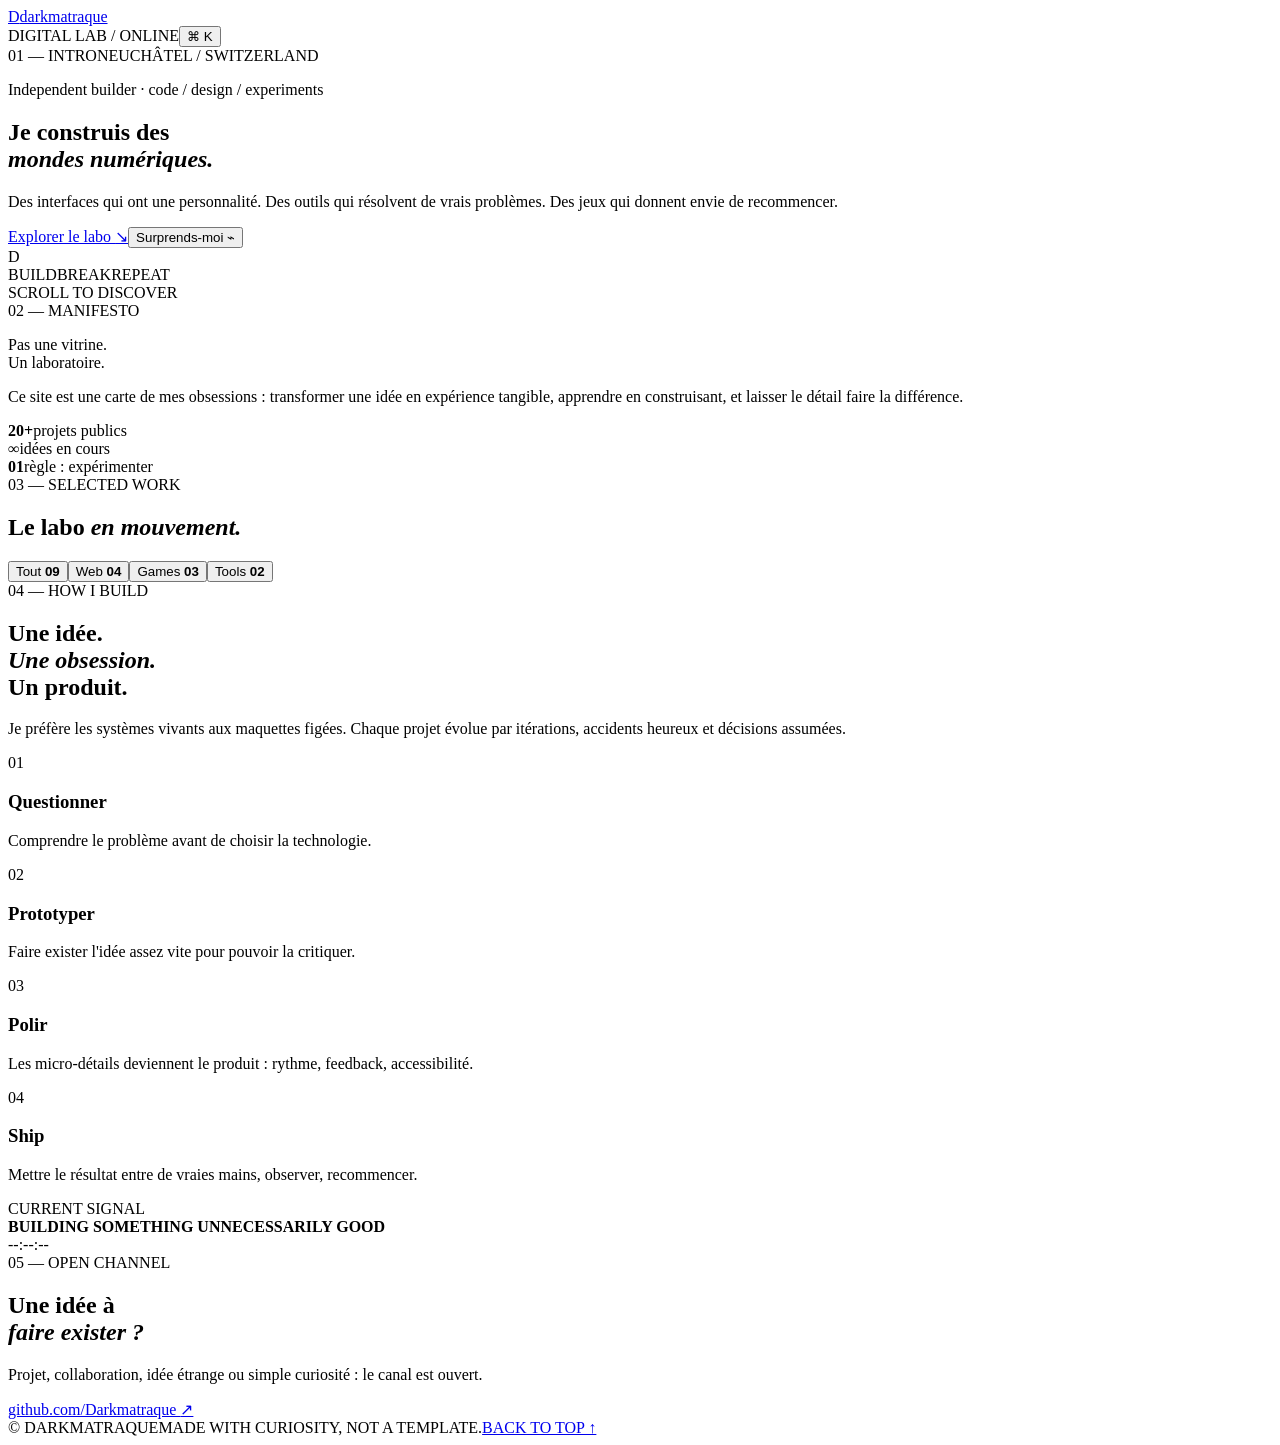
==== index.html @ c19b6dda "build: create digital lab homepage" ====
<!doctype html>
<html lang="fr">
<head>
<meta charset="utf-8"><meta name="viewport" content="width=device-width,initial-scale=1">
<meta name="theme-color" content="#0a0a0b"><meta name="description" content="Le laboratoire numérique de Darkmatraque — interfaces, jeux, outils et expériences web.">
<meta property="og:title" content="Darkmatraque — Digital Lab"><meta property="og:description" content="Un laboratoire numérique fait de code, d'idées et d'expériences.">
<title>Darkmatraque — Digital Lab</title>
<link rel="icon" href="data:image/svg+xml,%3Csvg xmlns='http://www.w3.org/2000/svg' viewBox='0 0 100 100'%3E%3Crect width='100' height='100' rx='24' fill='%230a0a0b'/%3E%3Cpath d='M22 26h31c17 0 25 9 25 24s-8 24-25 24H22V26Zm18 14v20h11c7 0 11-3 11-10s-4-10-11-10H40Z' fill='%23f3f0e8'/%3E%3C/svg%3E">
<link rel="preconnect" href="https://fonts.googleapis.com"><link rel="preconnect" href="https://fonts.gstatic.com" crossorigin>
<link href="https://fonts.googleapis.com/css2?family=DM+Mono:wght@400;500&family=Manrope:wght@400;500;600;700;800&family=Playfair+Display:ital,wght@0,600;1,600&display=swap" rel="stylesheet">
<link rel="stylesheet" href="styles.css">
</head>
<body>
<div class="noise" aria-hidden="true"></div><div class="cursor" aria-hidden="true"></div><div class="cursor-dot" aria-hidden="true"></div>
<header class="topbar"><a class="brand" href="#top"><span class="brand-mark">D</span><span>darkmatraque</span></a><div class="topbar-right"><span class="live"><i></i> DIGITAL LAB / ONLINE</span><button class="icon-btn" id="commandBtn" aria-label="Ouvrir la palette de commandes">⌘ K</button></div></header>
<main id="top">
<section class="hero section-shell"><div class="hero-meta"><span>01 — INTRO</span><span>NEUCHÂTEL / SWITZERLAND</span></div><div class="hero-grid"><div><p class="eyebrow">Independent builder · code / design / experiments</p><h1>Je construis des<br><em>mondes numériques.</em></h1><p class="hero-copy">Des interfaces qui ont une personnalité. Des outils qui résolvent de vrais problèmes. Des jeux qui donnent envie de recommencer.</p><div class="hero-actions"><a class="btn btn-primary" href="#work">Explorer le labo <span>↘</span></a><button class="text-btn" id="randomBtn">Surprends-moi <span>⌁</span></button></div></div><div class="hero-art" aria-hidden="true"><div class="orbit orbit-a"></div><div class="orbit orbit-b"></div><div class="orbit orbit-c"></div><div class="core"><span>D</span></div><span class="art-label label-a">BUILD</span><span class="art-label label-b">BREAK</span><span class="art-label label-c">REPEAT</span></div></div><div class="scroll-cue"><span></span> SCROLL TO DISCOVER</div></section>
<section class="manifesto section-shell"><div class="section-index">02 — MANIFESTO</div><div class="manifesto-grid"><p class="manifesto-big">Pas une vitrine.<br><span>Un laboratoire.</span></p><div class="manifesto-side"><p>Ce site est une carte de mes obsessions : transformer une idée en expérience tangible, apprendre en construisant, et laisser le détail faire la différence.</p><div class="stat-row"><div><strong>20+</strong><span>projets publics</span></div><div><strong>∞</strong><span>idées en cours</span></div><div><strong>01</strong><span>règle : expérimenter</span></div></div></div></div></section>
<section class="work section-shell" id="work"><div class="section-head"><div><span class="section-index">03 — SELECTED WORK</span><h2>Le labo <i>en mouvement.</i></h2></div><div class="filters" role="tablist" aria-label="Filtrer les projets"><button class="filter active" data-filter="all">Tout <b>09</b></button><button class="filter" data-filter="web">Web <b>04</b></button><button class="filter" data-filter="game">Games <b>03</b></button><button class="filter" data-filter="tool">Tools <b>02</b></button></div></div><div class="project-grid" id="projectGrid"></div></section>
<section class="process section-shell"><div class="section-index">04 — HOW I BUILD</div><div class="process-grid"><div class="process-intro"><h2>Une idée.<br><em>Une obsession.</em><br>Un produit.</h2><p>Je préfère les systèmes vivants aux maquettes figées. Chaque projet évolue par itérations, accidents heureux et décisions assumées.</p></div><div class="steps"><article class="step"><span>01</span><h3>Questionner</h3><p>Comprendre le problème avant de choisir la technologie.</p></article><article class="step"><span>02</span><h3>Prototyper</h3><p>Faire exister l'idée assez vite pour pouvoir la critiquer.</p></article><article class="step"><span>03</span><h3>Polir</h3><p>Les micro-détails deviennent le produit : rythme, feedback, accessibilité.</p></article><article class="step"><span>04</span><h3>Ship</h3><p>Mettre le résultat entre de vraies mains, observer, recommencer.</p></article></div></div></section>
<section class="signal section-shell"><div class="signal-card"><span class="signal-kicker">CURRENT SIGNAL</span><div class="signal-main"><span class="signal-pulse"></span><strong id="signalText">BUILDING SOMETHING UNNECESSARILY GOOD</strong></div><span class="signal-time" id="localTime">--:--:--</span></div></section>
<section class="contact section-shell" id="contact"><div class="section-index">05 — OPEN CHANNEL</div><div class="contact-wrap"><h2>Une idée à<br><em>faire exister ?</em></h2><p>Projet, collaboration, idée étrange ou simple curiosité : le canal est ouvert.</p><a class="contact-link" href="https://github.com/Darkmatraque" target="_blank" rel="noreferrer">github.com/Darkmatraque <span>↗</span></a></div></section>
</main>
<footer class="footer section-shell"><span>© <span id="year"></span> DARKMATRAQUE</span><span>MADE WITH CURIOSITY, NOT A TEMPLATE.</span><a href="#top">BACK TO TOP ↑</a></footer>
<dialog class="project-dialog" id="projectDialog"><div class="dialog-inner"><button class="close-btn" id="closeDialog" aria-label="Fermer">×</button><div class="dialog-top"><span id="dialogCategory"></span><span id="dialogNumber"></span></div><h2 id="dialogTitle"></h2><p id="dialogDescription"></p><div class="dialog-meta" id="dialogMeta"></div><a class="btn btn-primary" id="dialogLink" href="#" target="_blank" rel="noreferrer">Ouvrir le projet ↗</a></div></dialog>
<dialog class="command-dialog" id="commandDialog"><div class="command-box"><div class="command-input"><span>⌘</span><input id="commandInput" placeholder="Que veux-tu faire ?" autocomplete="off"></div><div class="command-list"><button data-command="work"><span>01</span> Explorer les projets <kbd>G W</kbd></button><button data-command="random"><span>02</span> Ouvrir un projet au hasard <kbd>R</kbd></button><button data-command="contact"><span>03</span> Aller au contact <kbd>G C</kbd></button><button data-command="top"><span>04</span> Retourner en haut <kbd>G T</kbd></button></div><small>ESC pour fermer · les flèches pour naviguer</small></div></dialog>
<script src="app.js"></script>
</body></html>
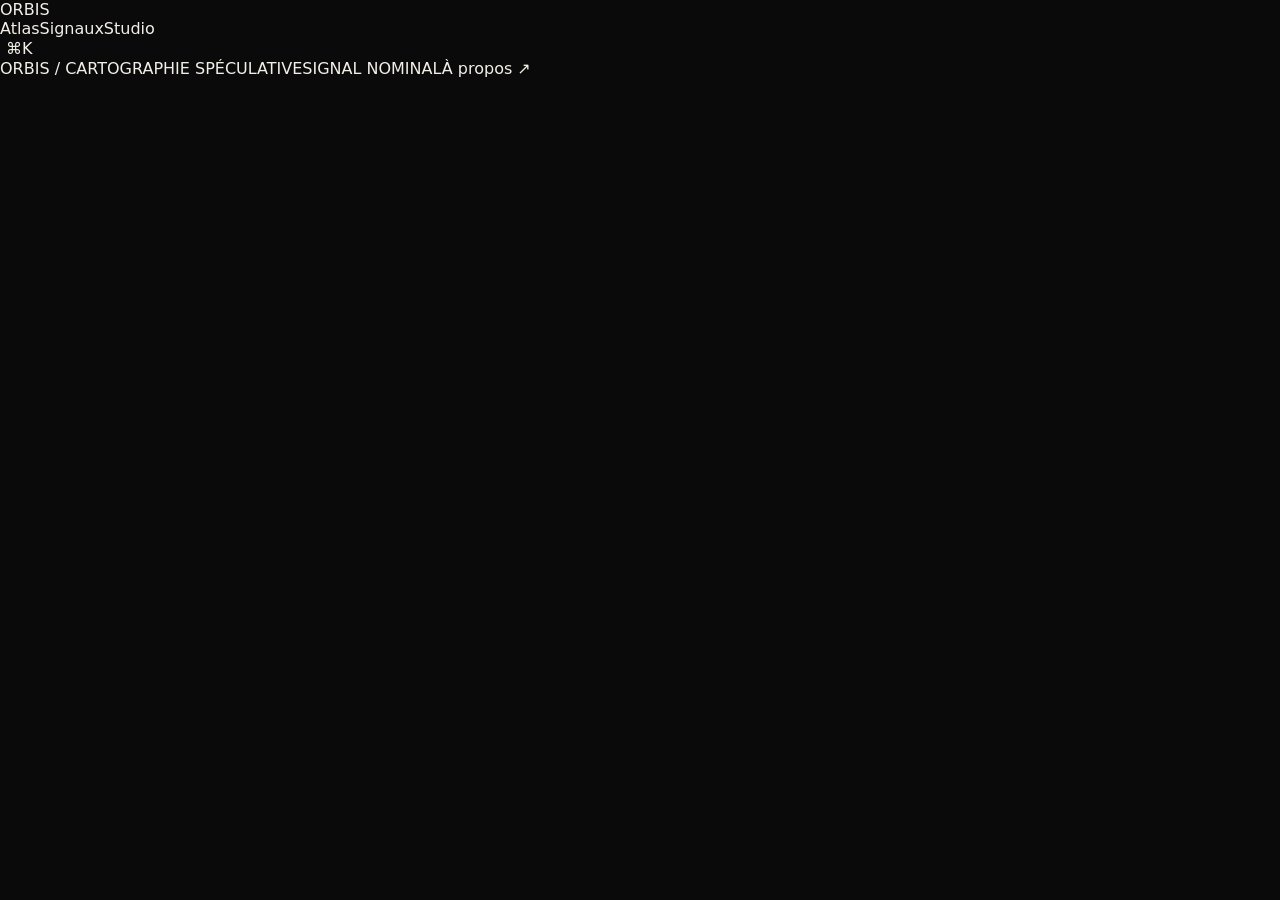
==== commit 8d83e31c: "build: start ORBIS shell" ====
--- a/index.html
+++ b/index.html
@@ -1,28 +1 @@
-<!doctype html>
-<html lang="fr">
-<head>
-<meta charset="utf-8"><meta name="viewport" content="width=device-width,initial-scale=1">
-<meta name="theme-color" content="#0a0a0b"><meta name="description" content="Le laboratoire numérique de Darkmatraque — interfaces, jeux, outils et expériences web.">
-<meta property="og:title" content="Darkmatraque — Digital Lab"><meta property="og:description" content="Un laboratoire numérique fait de code, d'idées et d'expériences.">
-<title>Darkmatraque — Digital Lab</title>
-<link rel="icon" href="data:image/svg+xml,%3Csvg xmlns='http://www.w3.org/2000/svg' viewBox='0 0 100 100'%3E%3Crect width='100' height='100' rx='24' fill='%230a0a0b'/%3E%3Cpath d='M22 26h31c17 0 25 9 25 24s-8 24-25 24H22V26Zm18 14v20h11c7 0 11-3 11-10s-4-10-11-10H40Z' fill='%23f3f0e8'/%3E%3C/svg%3E">
-<link rel="preconnect" href="https://fonts.googleapis.com"><link rel="preconnect" href="https://fonts.gstatic.com" crossorigin>
-<link href="https://fonts.googleapis.com/css2?family=DM+Mono:wght@400;500&family=Manrope:wght@400;500;600;700;800&family=Playfair+Display:ital,wght@0,600;1,600&display=swap" rel="stylesheet">
-<link rel="stylesheet" href="styles.css">
-</head>
-<body>
-<div class="noise" aria-hidden="true"></div><div class="cursor" aria-hidden="true"></div><div class="cursor-dot" aria-hidden="true"></div>
-<header class="topbar"><a class="brand" href="#top"><span class="brand-mark">D</span><span>darkmatraque</span></a><div class="topbar-right"><span class="live"><i></i> DIGITAL LAB / ONLINE</span><button class="icon-btn" id="commandBtn" aria-label="Ouvrir la palette de commandes">⌘ K</button></div></header>
-<main id="top">
-<section class="hero section-shell"><div class="hero-meta"><span>01 — INTRO</span><span>NEUCHÂTEL / SWITZERLAND</span></div><div class="hero-grid"><div><p class="eyebrow">Independent builder · code / design / experiments</p><h1>Je construis des<br><em>mondes numériques.</em></h1><p class="hero-copy">Des interfaces qui ont une personnalité. Des outils qui résolvent de vrais problèmes. Des jeux qui donnent envie de recommencer.</p><div class="hero-actions"><a class="btn btn-primary" href="#work">Explorer le labo <span>↘</span></a><button class="text-btn" id="randomBtn">Surprends-moi <span>⌁</span></button></div></div><div class="hero-art" aria-hidden="true"><div class="orbit orbit-a"></div><div class="orbit orbit-b"></div><div class="orbit orbit-c"></div><div class="core"><span>D</span></div><span class="art-label label-a">BUILD</span><span class="art-label label-b">BREAK</span><span class="art-label label-c">REPEAT</span></div></div><div class="scroll-cue"><span></span> SCROLL TO DISCOVER</div></section>
-<section class="manifesto section-shell"><div class="section-index">02 — MANIFESTO</div><div class="manifesto-grid"><p class="manifesto-big">Pas une vitrine.<br><span>Un laboratoire.</span></p><div class="manifesto-side"><p>Ce site est une carte de mes obsessions : transformer une idée en expérience tangible, apprendre en construisant, et laisser le détail faire la différence.</p><div class="stat-row"><div><strong>20+</strong><span>projets publics</span></div><div><strong>∞</strong><span>idées en cours</span></div><div><strong>01</strong><span>règle : expérimenter</span></div></div></div></div></section>
-<section class="work section-shell" id="work"><div class="section-head"><div><span class="section-index">03 — SELECTED WORK</span><h2>Le labo <i>en mouvement.</i></h2></div><div class="filters" role="tablist" aria-label="Filtrer les projets"><button class="filter active" data-filter="all">Tout <b>09</b></button><button class="filter" data-filter="web">Web <b>04</b></button><button class="filter" data-filter="game">Games <b>03</b></button><button class="filter" data-filter="tool">Tools <b>02</b></button></div></div><div class="project-grid" id="projectGrid"></div></section>
-<section class="process section-shell"><div class="section-index">04 — HOW I BUILD</div><div class="process-grid"><div class="process-intro"><h2>Une idée.<br><em>Une obsession.</em><br>Un produit.</h2><p>Je préfère les systèmes vivants aux maquettes figées. Chaque projet évolue par itérations, accidents heureux et décisions assumées.</p></div><div class="steps"><article class="step"><span>01</span><h3>Questionner</h3><p>Comprendre le problème avant de choisir la technologie.</p></article><article class="step"><span>02</span><h3>Prototyper</h3><p>Faire exister l'idée assez vite pour pouvoir la critiquer.</p></article><article class="step"><span>03</span><h3>Polir</h3><p>Les micro-détails deviennent le produit : rythme, feedback, accessibilité.</p></article><article class="step"><span>04</span><h3>Ship</h3><p>Mettre le résultat entre de vraies mains, observer, recommencer.</p></article></div></div></section>
-<section class="signal section-shell"><div class="signal-card"><span class="signal-kicker">CURRENT SIGNAL</span><div class="signal-main"><span class="signal-pulse"></span><strong id="signalText">BUILDING SOMETHING UNNECESSARILY GOOD</strong></div><span class="signal-time" id="localTime">--:--:--</span></div></section>
-<section class="contact section-shell" id="contact"><div class="section-index">05 — OPEN CHANNEL</div><div class="contact-wrap"><h2>Une idée à<br><em>faire exister ?</em></h2><p>Projet, collaboration, idée étrange ou simple curiosité : le canal est ouvert.</p><a class="contact-link" href="https://github.com/Darkmatraque" target="_blank" rel="noreferrer">github.com/Darkmatraque <span>↗</span></a></div></section>
-</main>
-<footer class="footer section-shell"><span>© <span id="year"></span> DARKMATRAQUE</span><span>MADE WITH CURIOSITY, NOT A TEMPLATE.</span><a href="#top">BACK TO TOP ↑</a></footer>
-<dialog class="project-dialog" id="projectDialog"><div class="dialog-inner"><button class="close-btn" id="closeDialog" aria-label="Fermer">×</button><div class="dialog-top"><span id="dialogCategory"></span><span id="dialogNumber"></span></div><h2 id="dialogTitle"></h2><p id="dialogDescription"></p><div class="dialog-meta" id="dialogMeta"></div><a class="btn btn-primary" id="dialogLink" href="#" target="_blank" rel="noreferrer">Ouvrir le projet ↗</a></div></dialog>
-<dialog class="command-dialog" id="commandDialog"><div class="command-box"><div class="command-input"><span>⌘</span><input id="commandInput" placeholder="Que veux-tu faire ?" autocomplete="off"></div><div class="command-list"><button data-command="work"><span>01</span> Explorer les projets <kbd>G W</kbd></button><button data-command="random"><span>02</span> Ouvrir un projet au hasard <kbd>R</kbd></button><button data-command="contact"><span>03</span> Aller au contact <kbd>G C</kbd></button><button data-command="top"><span>04</span> Retourner en haut <kbd>G T</kbd></button></div><small>ESC pour fermer · les flèches pour naviguer</small></div></dialog>
-<script src="app.js"></script>
-</body></html>+<!doctype html><html lang="fr"><head><meta charset="utf-8"><meta name="viewport" content="width=device-width,initial-scale=1"><meta name="description" content="ORBIS — atlas spéculatif de lieux impossibles"><title>ORBIS — Atlas</title><link rel="stylesheet" href="styles.css"></head><body><header class="nav"><a class="logo" href="#/">ORBIS</a><nav><a href="#/atlas">Atlas</a><a href="#/signals">Signaux</a><a href="#/studio">Studio</a></nav><button id="cmd" class="mini">⌘K</button></header><main id="app"></main><footer><span>ORBIS / CARTOGRAPHIE SPÉCULATIVE</span><span id="status">SIGNAL NOMINAL</span><a href="#/about">À propos ↗</a></footer><dialog id="detail"><div class="modal"><button data-close>×</button><small id="dk"></small><div id="orb" class="orb"></div><h2 id="dt"></h2><p id="dd"></p><div id="facts"></div><button id="fav" class="dark">Favori</button></div></dialog><dialog id="commands"><div class="modal command"><button data-close>×</button><input id="search" placeholder="chercher une destination…"><div id="results"></div></div></dialog><script src="app.js"></script></body></html>
--- a/styles.css
+++ b/styles.css
@@ -0,0 +1 @@
+:root{--bg:#0a0a0b;--paper:#f2efe7;--muted:#92908a;--line:#282827;--acid:#d7ff45;--warm:#ff7657;--ease:cubic-bezier(.2,.8,.2,1)}*{box-sizing:border-box}html{scroll-behavior:smooth}body{margin:0;background:var(--bg);color:var(--paper);font-family:Manrope,system-ui,sans-serif;overflow-x:hidden}body:has(dialog[open]){overflow:hidden}a{color:inherit;text-decoration:none}button{font:inherit;color:inherit;border:0;background:none;cursor:pointer}.noise{position:fixed;inset:0;z-index:20;pointer-events:none;opacity:.035;background-image:url("data:image/svg+xml,%3Csvg viewBox='0 0 180 180' xmlns='http://www.w3.org/2000/svg'%3E%3Cfilter id='n'%3E%3CfeTurbulence type='fractalNoise' baseFrequency='.9' numOctaves='3' stitchTiles='stitch'/%3E%3C/filter%3E%3Crect width='100%25' height='100%25' filter='url(%23n)'/%3E%3C/svg%3E")}.cursor,.cursor-dot{position:fixed;pointer-events:none;z-index:50;border-radius:50%;transform:translate(-50%,-50%);display:none}.cursor{width:34px;height:34px;border:1px solid rgba(242,239,231,.5);transition:width .2s,height .2s}.cursor-dot{width:4px;height:4px;background:var(--paper)}.section-shell{width:min(1280px,calc(100% - 64px));margin:auto}.topbar{position:fixed;z-index:30;top:0;left:0;right:0;height:72px;padding:0 32px;display:flex;align-items:center;justify-content:space-between;border-bottom:1px solid rgba(255,255,255,.08);background:rgba(10,10,11,.76);backdrop-filter:blur(18px)}.brand{display:flex;align-items:center;gap:11px;font:500 12px "DM Mono",monospace;text-transform:uppercase;letter-spacing:.1em}.brand-mark{display:grid;place-items:center;width:30px;height:30px;border:1px solid #666;border-radius:50%;font-family:Georgia,serif;font-size:17px}.topbar-right{display:flex;align-items:center;gap:25px;font:10px "DM Mono",monospace;letter-spacing:.12em;color:#aaa}.live{display:flex;align-items:center;gap:8px}.live i{width:6px;height:6px;border-radius:50%;background:var(--acid);box-shadow:0 0 12px var(--acid);animation:blink 2s infinite}.icon-btn{border:1px solid #333;padding:8px 10px;border-radius:5px;font:10px "DM Mono",monospace;color:#aaa}.hero{min-height:100vh;padding-top:145px;position:relative}.hero-meta,.section-index{font:10px "DM Mono",monospace;letter-spacing:.16em;color:#777;display:flex;justify-content:space-between}.hero-grid{display:grid;grid-template-columns:1.25fr .75fr;gap:50px;align-items:center;margin-top:62px}.eyebrow{font:10px "DM Mono",monospace;letter-spacing:.15em;text-transform:uppercase;color:var(--acid);margin:0 0 24px}.hero h1{font-size:clamp(58px,8.2vw,122px);line-height:.91;letter-spacing:-.065em;margin:0;font-weight:700}.hero h1 em,.process h2 em,.contact h2 em,.manifesto-big span{font-family:"Playfair Display",Georgia,serif;font-weight:600;color:#bbb;font-style:italic;letter-spacing:-.05em}.hero-copy{max-width:570px;color:#999;font-size:16px;line-height:1.7;margin:36px 0}.hero-actions{display:flex;align-items:center;gap:24px}.btn{display:inline-flex;align-items:center;justify-content:space-between;gap:30px;padding:15px 18px;font:11px "DM Mono",monospace;text-transform:uppercase;letter-spacing:.08em;transition:transform .3s var(--ease),background .3s}.btn-primary{background:var(--paper);color:var(--bg)}.btn-primary:hover{transform:translateY(-3px);background:var(--acid)}.text-btn{color:#aaa;font:11px "DM Mono",monospace}.text-btn:hover{color:var(--paper)}.hero-art{height:520px;position:relative;display:grid;place-items:center}.core{width:145px;height:145px;border:1px solid #444;border-radius:50%;display:grid;place-items:center;position:relative;box-shadow:0 0 80px rgba(215,255,69,.06)}.core:before,.core:after{content:"";position:absolute;border:1px solid #333;border-radius:50%}.core:before{inset:15px}.core:after{inset:32px;border-color:#555}.core span{font:600 52px "Playfair Display",serif;z-index:1}.orbit{position:absolute;border:1px solid #30302f;border-radius:50%;animation:spin 18s linear infinite}.orbit-a{width:320px;height:320px;transform:rotate(20deg)}.orbit-b{width:430px;height:220px;transform:rotate(-32deg);animation-duration:24s}.orbit-c{width:210px;height:440px;transform:rotate(58deg);animation-duration:14s}.orbit:after{content:"";position:absolute;width:7px;height:7px;border-radius:50%;background:var(--acid);box-shadow:0 0 18px var(--acid);top:-4px;left:50%}.label-a,.label-b,.label-c{position:absolute;font:9px "DM Mono",monospace;letter-spacing:.16em;color:#555}.label-a{top:16%;right:9%}.label-b{bottom:19%;left:8%}.label-c{top:43%;left:2%}.scroll-cue{position:absolute;bottom:34px;left:0;font:9px "DM Mono",monospace;color:#666;display:flex;gap:12px;align-items:center;letter-spacing:.13em}.scroll-cue span{width:28px;height:1px;background:#555}.manifesto{padding:175px 0 190px}.manifesto-grid{display:grid;grid-template-columns:1.1fr .9fr;gap:10%;margin-top:62px}.manifesto-big{font-size:clamp(45px,6vw,82px);line-height:1;letter-spacing:-.055em;margin:0}.manifesto-side{padding-top:10px}.manifesto-side>p{max-width:480px;color:#999;line-height:1.8;font-size:15px}.stat-row{display:grid;grid-template-columns:repeat(3,1fr);gap:15px;border-top:1px solid var(--line);margin-top:75px;padding-top:18px}.stat-row strong{display:block;font-size:30px;letter-spacing:-.05em}.stat-row span{display:block;color:#666;font:9px "DM Mono",monospace;text-transform:uppercase;margin-top:7px}.work{padding:30px 0 190px}.section-head{display:flex;justify-content:space-between;align-items:flex-end;border-bottom:1px solid var(--line);padding-bottom:30px;margin-bottom:0}.section-head h2{font-size:clamp(45px,6vw,78px);line-height:.95;letter-spacing:-.06em;margin:22px 0 0}.section-head h2 i{font-family:"Playfair Display",serif;font-weight:600;color:#aaa}.filters{display:flex;gap:7px}.filter{font:9px "DM Mono",monospace;letter-spacing:.08em;color:#777;border:1px solid #292929;padding:9px 10px}.filter b{color:#555;margin-left:7px;font-weight:400}.filter.active,.filter:hover{color:var(--paper);border-color:#666}.filter.active b{color:var(--acid)}.project-grid{display:grid;grid-template-columns:repeat(12,1fr)}.project{grid-column:span 4;min-height:390px;border-right:1px solid var(--line);border-bottom:1px solid var(--line);padding:25px;position:relative;overflow:hidden;cursor:pointer;transition:background .4s}.project:nth-child(3n+1){border-left:1px solid var(--line)}.project:hover{background:#101011}.project:nth-child(1),.project:nth-child(4),.project:nth-child(7){grid-column:span 7;min-height:450px}.project:nth-child(2),.project:nth-child(5),.project:nth-child(8){grid-column:span 5}.project-index{font:9px "DM Mono",monospace;color:#555}.project-visual{height:170px;margin:30px 0;position:relative;overflow:hidden;background:#151516}.project:nth-child(1) .project-visual{height:230px}.visual-lines{position:absolute;inset:0;background:repeating-linear-gradient(90deg,transparent 0 49px,#2b2b2b 50px),repeating-linear-gradient(0deg,transparent 0 49px,#222 50px);transform:perspective(300px) rotateX(55deg) scale(1.6);transform-origin:center bottom}.visual-sphere{position:absolute;width:90px;height:90px;border:1px solid #aaa;border-radius:50%;left:50%;top:50%;transform:translate(-50%,-50%);box-shadow:inset -15px -10px 25px #000,0 0 45px rgba(255,255,255,.08)}.visual-sphere:after{content:"";position:absolute;inset:17px;border:1px dashed #555;border-radius:50%;animation:spin 7s linear infinite}.visual-pixels{position:absolute;inset:0;background:linear-gradient(135deg,transparent 35%,rgba(215,255,69,.12) 35% 36%,transparent 36% 62%,rgba(255,118,87,.14) 62% 63%,transparent 63%)}.visual-chess{position:absolute;inset:18px;background:conic-gradient(#ddd 25%,#222 0 50%,#ddd 0 75%,#222 0);background-size:42px 42px;transform:rotate(-4deg);opacity:.7}.visual-music:before,.visual-music:after{content:"";position:absolute;left:10%;right:10%;height:1px;background:#555;top:50%;box-shadow:0 -26px #333,0 26px #333}.visual-music:after{width:8px;height:70px;left:30%;top:30%;background:var(--acid);box-shadow:34px 18px var(--warm),68px -11px #aaa,102px 23px var(--acid);transform:rotate(8deg)}.visual-space{position:absolute;inset:0;background:radial-gradient(circle at 25% 30%,#aaa 0 1px,transparent 2px),radial-gradient(circle at 70% 65%,#777 0 1px,transparent 2px),radial-gradient(circle at 58% 18%,#aaa 0 1px,transparent 2px)}.visual-space:after{content:"";position:absolute;width:75px;height:16px;border:1px solid #aaa;left:45%;top:45%;transform:rotate(-28deg);box-shadow:30px 16px 0 -7px var(--acid)}.visual-doc{position:absolute;width:110px;height:145px;background:#ddd;left:50%;top:50%;transform:translate(-50%,-50%) rotate(5deg);padding:18px}.visual-doc:before{content:"";display:block;height:2px;background:#222;box-shadow:0 14px #777,0 28px #aaa,0 42px #aaa,0 56px #aaa}.project-category{font:9px "DM Mono",monospace;color:var(--acid);letter-spacing:.12em;text-transform:uppercase}.project h3{font-size:29px;letter-spacing:-.05em;margin:9px 0}.project p{color:#777;font-size:12px;line-height:1.6;max-width:470px}.project-arrow{position:absolute;right:25px;bottom:25px;font-size:20px;color:#666;transition:.3s}.project:hover .project-arrow{color:var(--paper);transform:translate(4px,-4px)}.process{padding:20px 0 180px}.process-grid{display:grid;grid-template-columns:1fr 1fr;gap:12%;margin-top:70px}.process-intro h2{font-size:clamp(45px,6vw,75px);line-height:.94;letter-spacing:-.06em;margin:0}.process-intro>p{max-width:410px;color:#888;line-height:1.8;font-size:14px;margin-top:35px}.steps{border-top:1px solid var(--line)}.step{display:grid;grid-template-columns:45px 1fr;column-gap:20px;padding:27px 0;border-bottom:1px solid var(--line)}.step span{font:10px "DM Mono",monospace;color:#555}.step h3{font-size:20px;margin:0}.step p{grid-column:2;color:#777;font-size:12px;line-height:1.6;margin:7px 0 0}.signal{padding-bottom:150px}.signal-card{border:1px solid #292929;padding:17px 20px;display:grid;grid-template-columns:150px 1fr auto;align-items:center;gap:20px;font:9px "DM Mono",monospace;color:#666}.signal-kicker{letter-spacing:.12em}.signal-main{display:flex;gap:11px;align-items:center;color:#aaa}.signal-pulse{width:7px;height:7px;border-radius:50%;background:var(--acid);box-shadow:0 0 12px var(--acid);animation:blink 1.5s infinite}.signal-time{font-variant-numeric:tabular-nums}.contact{padding:80px 0 150px;border-top:1px solid var(--line)}.contact-wrap{padding:70px 0 0;max-width:900px}.contact h2{font-size:clamp(60px,9vw,125px);line-height:.88;letter-spacing:-.07em;margin:0}.contact-wrap>p{color:#888;max-width:430px;line-height:1.7;margin:38px 0}.contact-link{font:12px "DM Mono",monospace;border-bottom:1px solid #555;padding-bottom:8px}.contact-link:hover{border-color:var(--acid);color:var(--acid)}.footer{border-top:1px solid var(--line);padding:22px 0 28px;display:flex;justify-content:space-between;color:#555;font:9px "DM Mono",monospace;letter-spacing:.08em}.footer a:hover{color:var(--paper)}dialog{border:0;padding:0;color:var(--paper);background:transparent;max-width:min(700px,calc(100% - 32px));width:100%}dialog::backdrop{background:rgba(0,0,0,.72);backdrop-filter:blur(12px)}.dialog-inner{background:#111112;border:1px solid #3b3b39;padding:35px;box-shadow:0 30px 100px #000;position:relative}.close-btn{position:absolute;right:18px;top:12px;font-size:27px;color:#777}.dialog-top{display:flex;justify-content:space-between;font:9px "DM Mono",monospace;color:#666;text-transform:uppercase}.dialog-top span:first-child{color:var(--acid)}.dialog-inner h2{font-size:clamp(48px,7vw,78px);letter-spacing:-.065em;line-height:.9;margin:65px 0 22px}.dialog-inner>p{color:#999;line-height:1.8;max-width:550px}.dialog-meta{display:flex;gap:8px;flex-wrap:wrap;margin:35px 0}.dialog-meta span{border:1px solid #333;padding:8px 10px;font:9px "DM Mono",monospace;color:#777}.command-dialog{max-width:620px}.command-box{background:#111112;border:1px solid #383837;padding:12px;box-shadow:0 30px 100px #000}.command-input{display:flex;align-items:center;gap:12px;border-bottom:1px solid #292929;padding:13px}.command-input span{color:var(--acid);font:13px "DM Mono",monospace}.command-input input{background:transparent;border:0;outline:0;color:var(--paper);width:100%;font:14px "DM Mono",monospace}.command-list{padding:8px}.command-list button{display:grid;grid-template-columns:35px 1fr auto;align-items:center;width:100%;padding:14px;text-align:left;color:#aaa;font-size:12px}.command-list button:hover{background:#1b1b1b;color:var(--paper)}.command-list button span{font:9px "DM Mono",monospace;color:#555}.command-list kbd{font:9px "DM Mono",monospace;color:#555}.command-box small{display:block;color:#555;font:9px "DM Mono",monospace;padding:9px 14px}@keyframes spin{to{transform:rotate(360deg)}}@keyframes blink{50%{opacity:.3}}@media (pointer:fine){.cursor,.cursor-dot{display:block}}@media(max-width:850px){.section-shell{width:min(100% - 36px,1280px)}.topbar{padding:0 18px}.topbar-right .live{display:none}.hero{padding-top:120px}.hero-grid,.manifesto-grid,.process-grid{grid-template-columns:1fr}.hero-art{height:330px;order:-1;margin-bottom:20px}.orbit-a{width:230px;height:230px}.orbit-b{width:300px;height:160px}.orbit-c{height:310px}.hero h1{font-size:clamp(55px,15vw,90px)}.hero-copy{font-size:14px}.manifesto{padding:120px 0}.manifesto-side{margin-top:30px}.stat-row{margin-top:45px}.section-head{display:block}.filters{margin-top:25px;overflow:auto;padding-bottom:3px}.project-grid{display:block}.project{min-height:360px!important;border-left:1px solid var(--line)!important}.project-visual,.project:nth-child(1) .project-visual{height:190px}.process{padding-bottom:120px}.process-intro{margin-bottom:55px}.signal-card{grid-template-columns:1fr;gap:10px}.signal-time{display:none}.footer{display:grid;gap:12px}.footer span:nth-child(2){display:none}.dialog-inner{padding:25px}.dialog-inner h2{margin-top:50px}}@media(max-width:520px){.hero-meta span:last-child{display:none}.hero-actions{align-items:flex-start;flex-direction:column;gap:18px}.hero-art{height:260px}.core{width:110px;height:110px}.core span{font-size:40px}.orbit-a{width:190px;height:190px}.orbit-b{width:250px;height:130px}.orbit-c{height:260px}.contact{padding-bottom:100px}.contact h2{font-size:17vw}.project{padding:20px}.project h3{font-size:25px}}
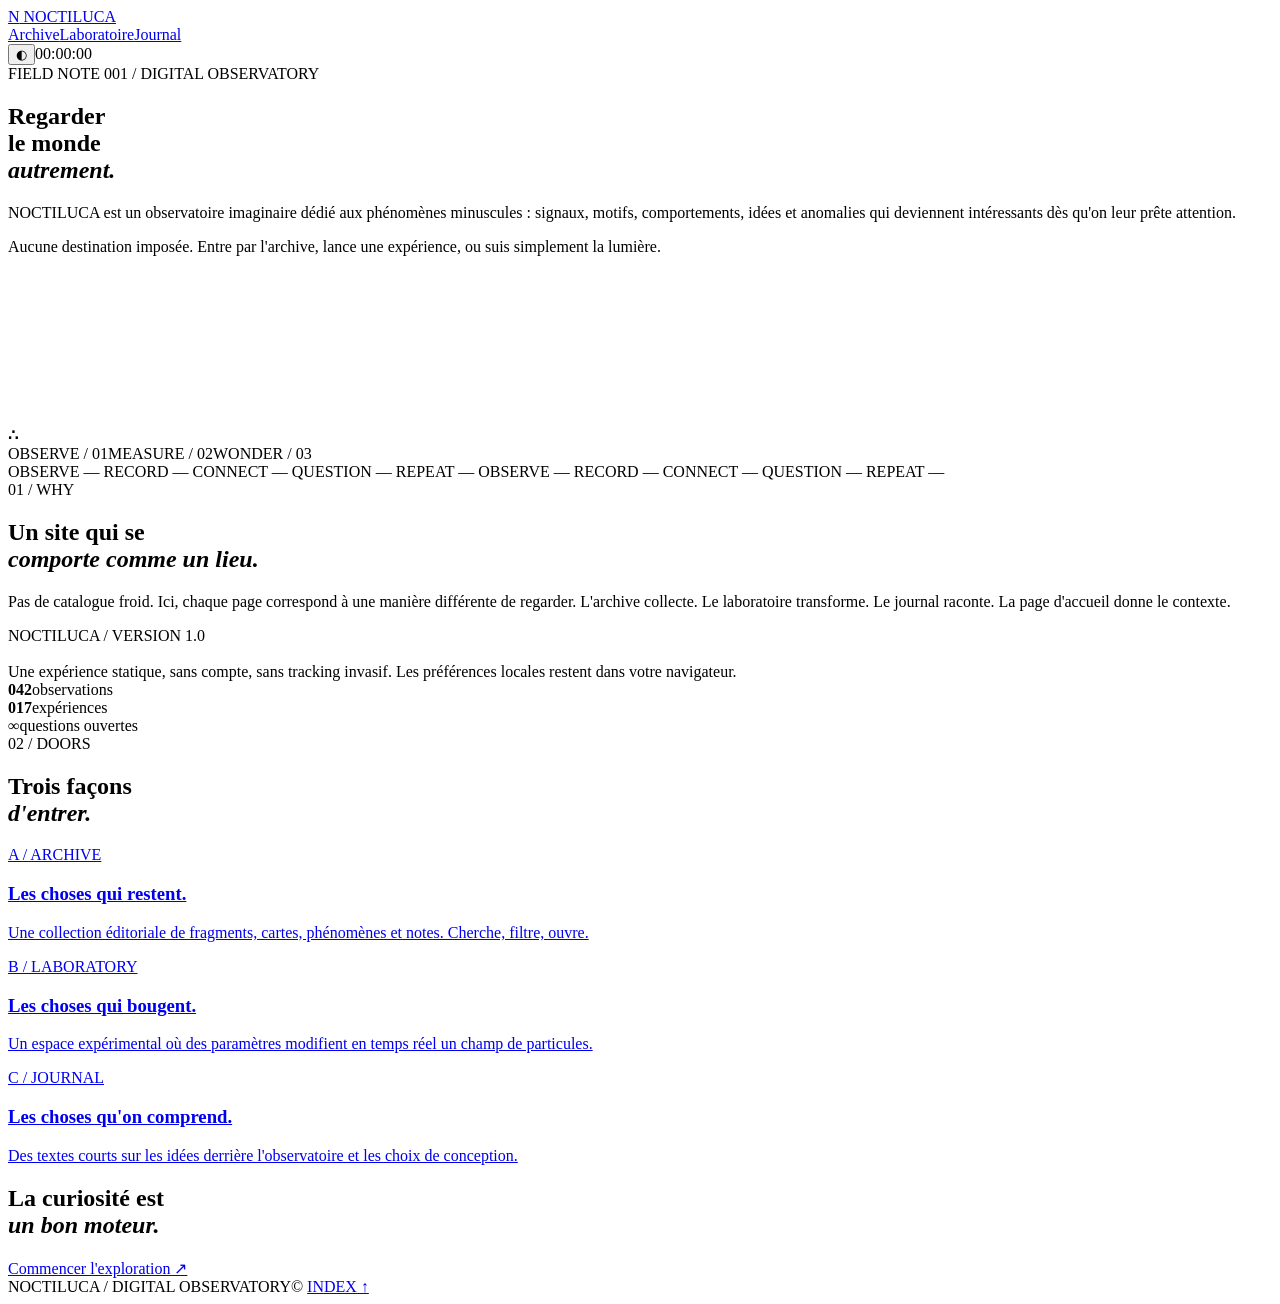
==== commit 616a7088: "feat: build NOCTILUCA observatory" ====
--- a/index.html
+++ b/index.html
@@ -1 +1 @@
-<!doctype html><html lang="fr"><head><meta charset="utf-8"><meta name="viewport" content="width=device-width,initial-scale=1"><meta name="description" content="ORBIS — atlas spéculatif de lieux impossibles"><title>ORBIS — Atlas</title><link rel="stylesheet" href="styles.css"></head><body><header class="nav"><a class="logo" href="#/">ORBIS</a><nav><a href="#/atlas">Atlas</a><a href="#/signals">Signaux</a><a href="#/studio">Studio</a></nav><button id="cmd" class="mini">⌘K</button></header><main id="app"></main><footer><span>ORBIS / CARTOGRAPHIE SPÉCULATIVE</span><span id="status">SIGNAL NOMINAL</span><a href="#/about">À propos ↗</a></footer><dialog id="detail"><div class="modal"><button data-close>×</button><small id="dk"></small><div id="orb" class="orb"></div><h2 id="dt"></h2><p id="dd"></p><div id="facts"></div><button id="fav" class="dark">Favori</button></div></dialog><dialog id="commands"><div class="modal command"><button data-close>×</button><input id="search" placeholder="chercher une destination…"><div id="results"></div></div></dialog><script src="app.js"></script></body></html>+<!doctype html><html lang="fr"><head><meta charset="utf-8"><meta name="viewport" content="width=device-width,initial-scale=1"><meta name="description" content="NOCTILUCA — un observatoire numérique pour explorer phénomènes, idées et expériences."><title>NOCTILUCA — Digital Observatory</title><link href="https://fonts.googleapis.com/css2?family=Cormorant+Garamond:ital,wght@0,500;1,500&family=DM+Sans:wght@400;500;600;700&family=IBM+Plex+Mono:wght@400;500&display=swap" rel="stylesheet"><link rel="stylesheet" href="styles.css"></head><body><div class="grain"></div><header class="nav"><a class="logo" href="index.html"><span class="logo-mark">N</span> NOCTILUCA</a><nav class="nav-links"><a class="" href="archive.html">Archive</a><a class="" href="lab.html">Laboratoire</a><a class="" href="journal.html">Journal</a></nav><div class="nav-tools"><button class="mini" id="theme" aria-label="Changer de thème">◐</button><span class="mini" id="clock">00:00:00</span></div></header><main class="page"><section class="hero shell"><div><span class="eyebrow">FIELD NOTE 001 / DIGITAL OBSERVATORY</span><h1>Regarder<br>le monde<br><em>autrement.</em></h1><p class="lead">NOCTILUCA est un observatoire imaginaire dédié aux phénomènes minuscules : signaux, motifs, comportements, idées et anomalies qui deviennent intéressants dès qu'on leur prête attention.</p><p class="hero-note">Aucune destination imposée. Entre par l'archive, lance une expérience, ou suis simplement la lumière.</p></div><div class="portal"><canvas id="stars"></canvas><div class="portal-core"><b>∴</b></div><span class="orbit-label ol1">OBSERVE / 01</span><span class="orbit-label ol2">MEASURE / 02</span><span class="orbit-label ol3">WONDER / 03</span></div></section><div class="marquee"><div class="marquee-track">OBSERVE — RECORD — CONNECT — QUESTION — REPEAT — OBSERVE — RECORD — CONNECT — QUESTION — REPEAT —</div></div><section class="section shell"><div class="section-head"><div><span class="section-no">01 / WHY</span><h2>Un site qui se<br><em>comporte comme un lieu.</em></h2></div></div><div class="manifest"><p>Pas de catalogue froid. Ici, chaque page correspond à une manière différente de regarder. L'archive collecte. Le laboratoire transforme. Le journal raconte. La page d'accueil donne le contexte.</p><aside>NOCTILUCA / VERSION 1.0<br><br>Une expérience statique, sans compte, sans tracking invasif. Les préférences locales restent dans votre navigateur.</aside></div><div class="stats"><div class="stat"><b>042</b><span>observations</span></div><div class="stat"><b>017</b><span>expériences</span></div><div class="stat"><b>∞</b><span>questions ouvertes</span></div></div></section><section class="section shell"><div class="section-head"><div><span class="section-no">02 / DOORS</span><h2>Trois façons<br><em>d'entrer.</em></h2></div></div><div class="tiles"><a class="tile" href="archive.html"><span class="tile-no">A / ARCHIVE</span><div class="tile-art"></div><h3>Les choses qui restent.</h3><p>Une collection éditoriale de fragments, cartes, phénomènes et notes. Cherche, filtre, ouvre.</p></a><a class="tile" href="lab.html"><span class="tile-no">B / LABORATORY</span><div class="tile-art"></div><h3>Les choses qui bougent.</h3><p>Un espace expérimental où des paramètres modifient en temps réel un champ de particules.</p></a><a class="tile" href="journal.html"><span class="tile-no">C / JOURNAL</span><div class="tile-art"></div><h3>Les choses qu'on comprend.</h3><p>Des textes courts sur les idées derrière l'observatoire et les choix de conception.</p></a></div></section><section class="section shell"><div class="cta"><h2>La curiosité est<br><em>un bon moteur.</em></h2><a href="archive.html">Commencer l'exploration ↗</a></div></section></main><footer class="footer shell"><span>NOCTILUCA / DIGITAL OBSERVATORY</span><span>© <span id="year"></span></span><a href="index.html">INDEX ↑</a></footer><script src="app.js"></script></body></html>
